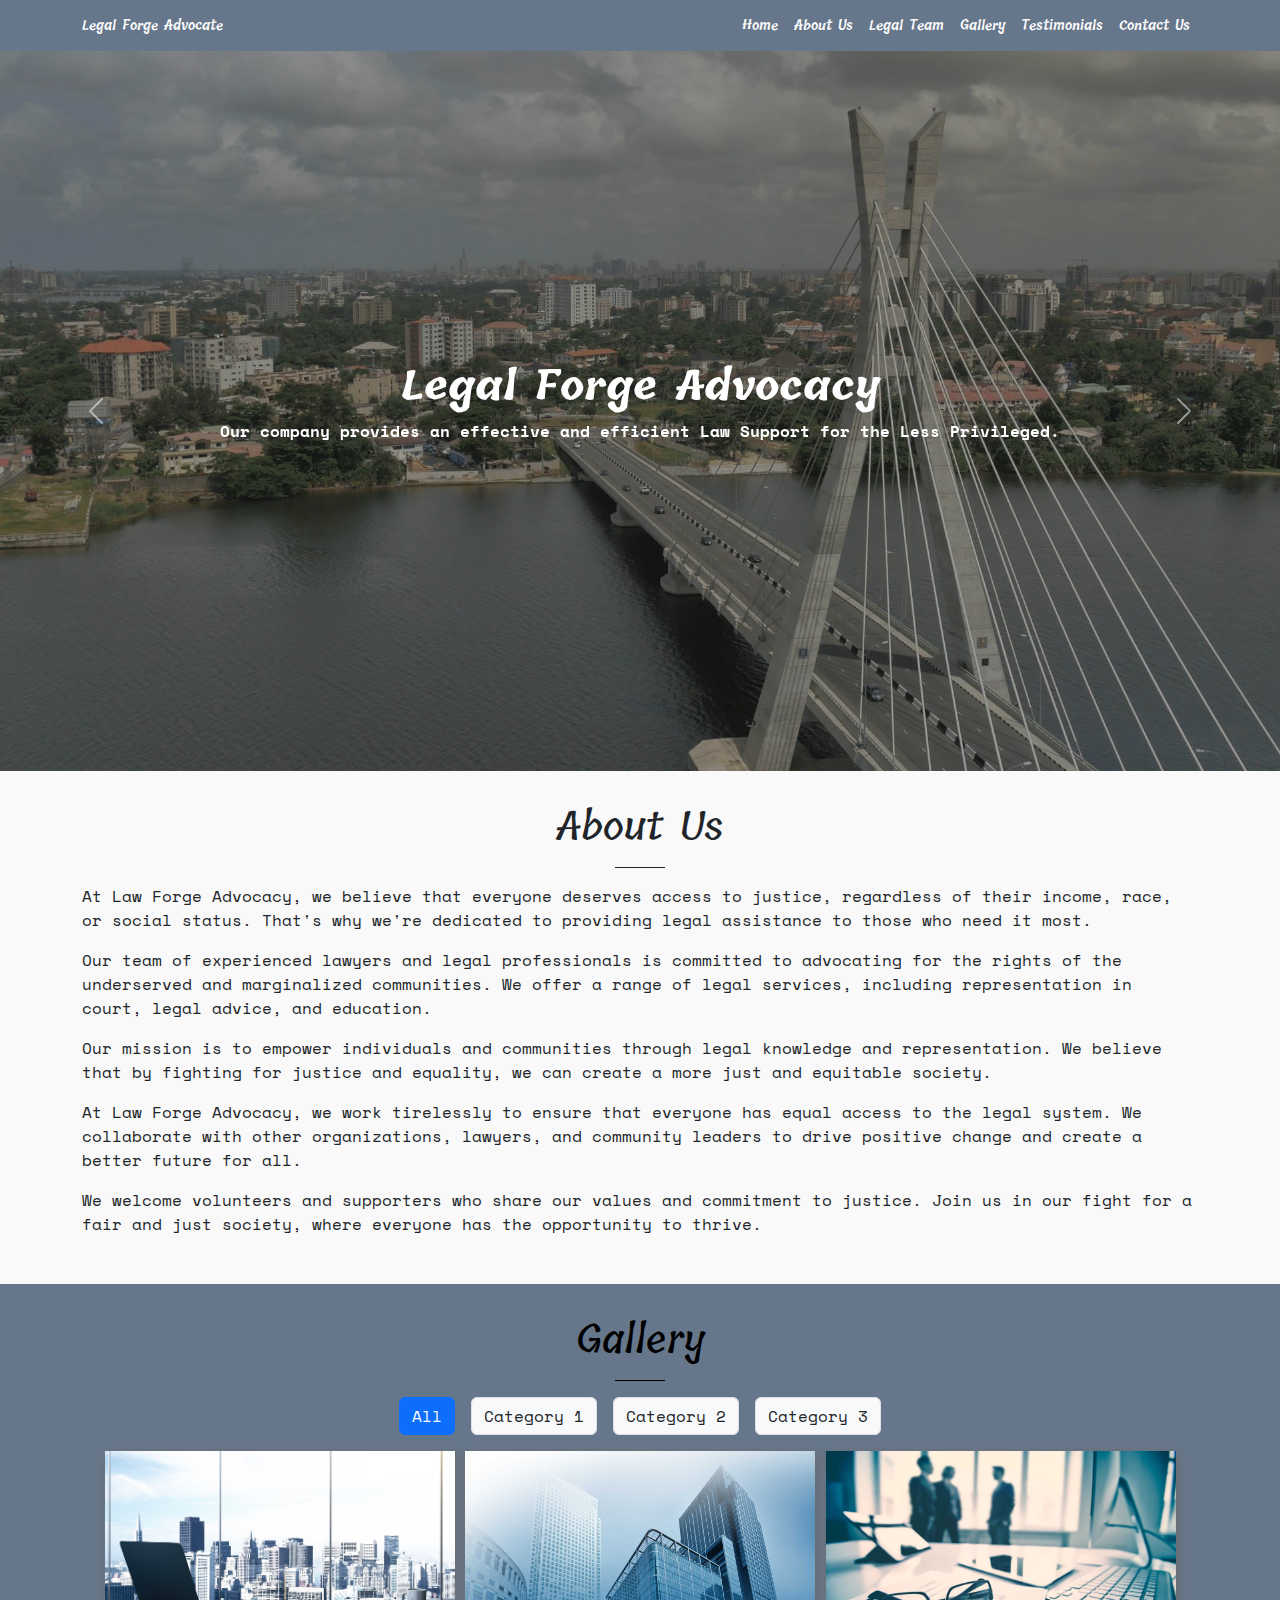
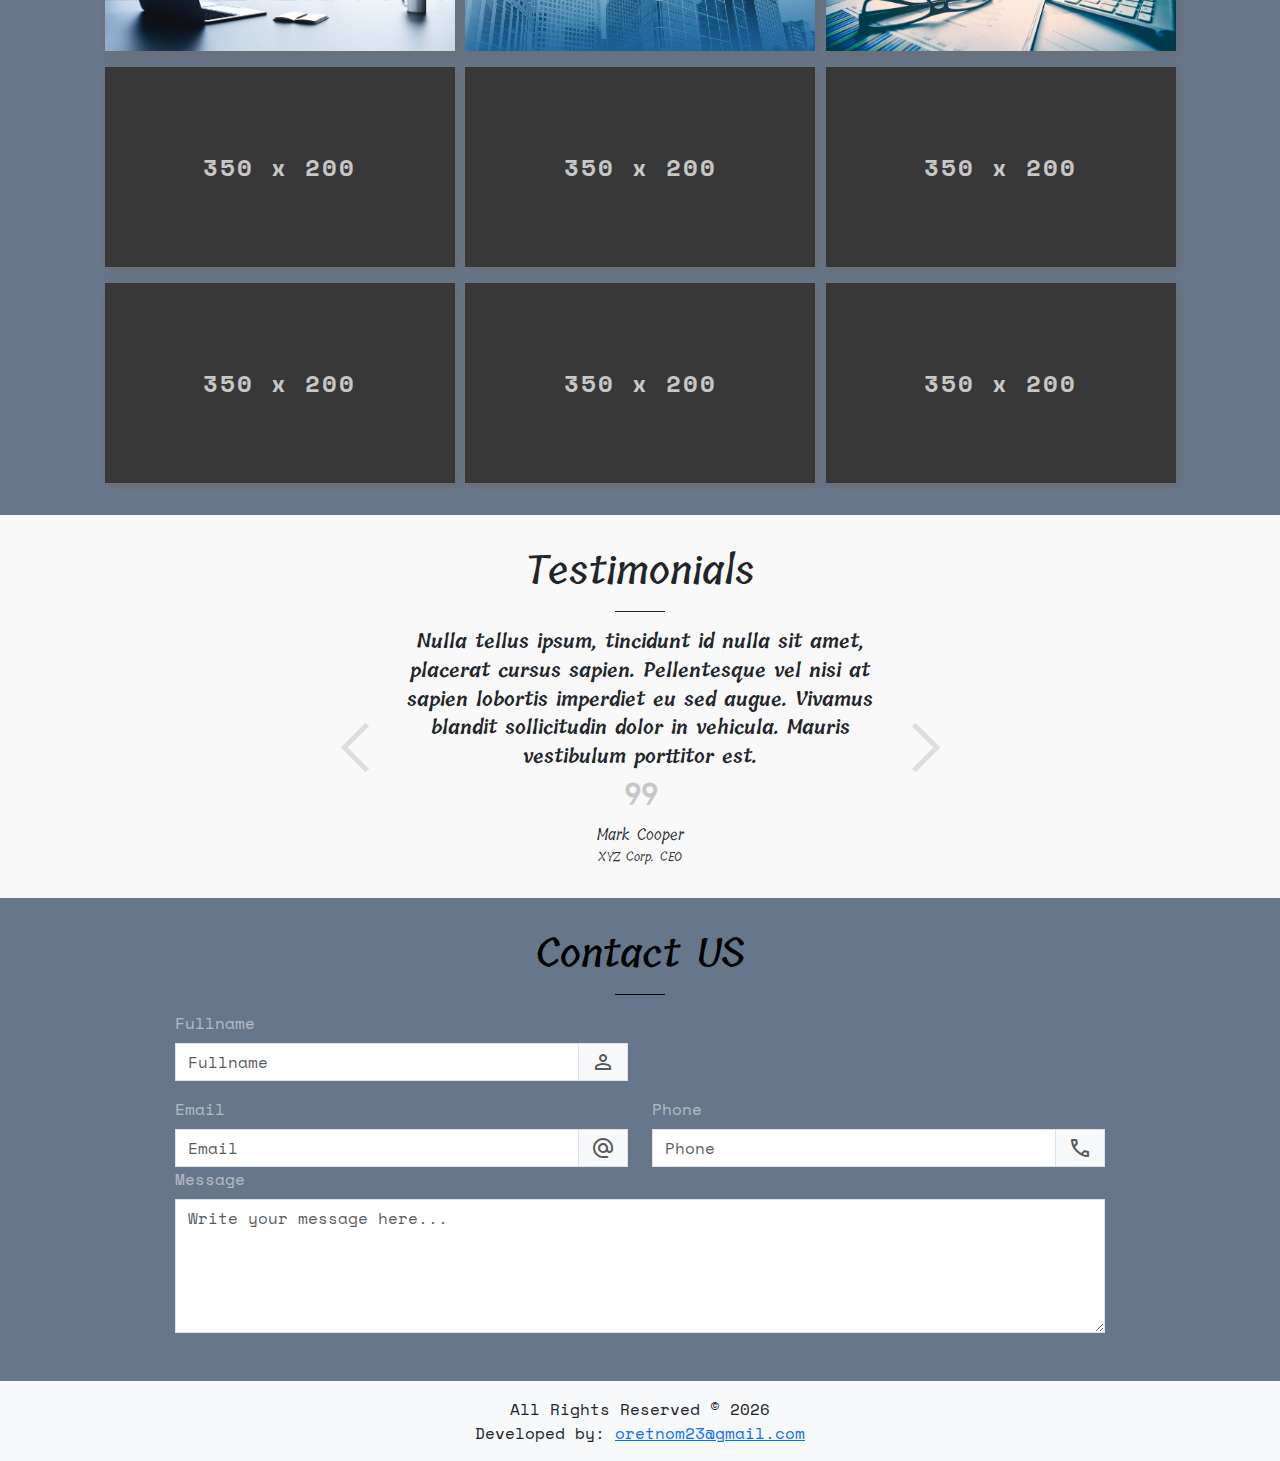
==== index.html @ e84c53b7 "Initial Commit" ====
<!DOCTYPE html>
<html lang="en">
<head>
    <meta charset="UTF-8">
    <meta http-equiv="X-UA-Compatible" content="IE=edge">
    <meta name="viewport" content="width=device-width, initial-scale=1.0">
    <title>Legal Forge Advocate</title>
    <link rel="preconnect" href="https://fonts.googleapis.com">
    <link rel="preconnect" href="https://fonts.gstatic.com" crossorigin>
    <link rel="stylesheet" href="https://fonts.googleapis.com/css2?family=Material+Symbols+Outlined:opsz,wght,FILL,GRAD@48,400,0,0" />
    <link rel="stylesheet" href="https://cdn.jsdelivr.net/npm/bootstrap@5.3.0-alpha1/dist/css/bootstrap.min.css">
    <link rel="stylesheet" href="./assets/css/style.css">
    <script src="https://cdnjs.cloudflare.com/ajax/libs/jquery/3.6.4/jquery.min.js" integrity="sha512-pumBsjNRGGqkPzKHndZMaAG+bir374sORyzM3uulLV14lN5LyykqNk8eEeUlUkB3U0M4FApyaHraT65ihJhDpQ==" crossorigin="anonymous" referrerpolicy="no-referrer"></script>
    <script src="https://cdn.jsdelivr.net/npm/bootstrap@5.3.0-alpha1/dist/js/bootstrap.bundle.min.js"></script>
</head>
<body>
    <!-- Top Navigation -->
    <div class="include-html" data-src="./topNav.html"></div>
    <!-- Top Navigation -->
    <div id="content-wrapper">
        <!-- Slider -->
        <div class="include-html" data-src="./sections/slider.html" data-type="section" data-id="home"></div>
        <!-- Slider -->
        <!-- ABout Us -->
        <div class="include-html" data-src="./sections/about_us.html" data-type="section" data-id="about_us"></div>
        <!-- ABout Us -->
        <!-- Gallery -->
        <div class="include-html" data-src="./sections/gallery.html" data-type="section" data-id="gallery"></div>
        <!-- Gallery -->
        
        <!-- testimonials -->
        <div class="include-html" data-src="./sections/testimonials.html" data-type="section" data-id="testimonials"></div>
        <!-- testimonials -->
        
        <!-- Contact Us -->
        <div class="include-html" data-src="./sections/contact_us.html" data-type="section" data-id="contact_us"></div>
        <!-- Contact Us -->
    </div>
    <footer class="footer bg-light py-3">
        <div class="container-md">
            <div class="text-center">All Rights Reserved &copy; <span id="copyright-year"></span></div>
            <div class="text-center">Developed by: <a href="mailto:oretnom23@gmail.com" target="_blank">oretnom23@gmail.com</a></div>
        </div>
    </footer>

    <!-- Scripts -->
    <script src="assets/js/include-htmls.js"></script>
    <script src="assets/js/script.js"></script>
    <!-- Scripts -->
</body>
</html>
---- assets/css/style.css ----
@import url('https://fonts.googleapis.com/css2?family=IBM+Plex+Mono:wght@200&family=Space+Mono&display=swap" rel="stylesheet');
@import url('https://fonts.googleapis.com/css2?family=Tillana:wght@400;600&display=swap');
:root{
    --space-mono-font: 'Space Mono', monospace;
    --border-dark-subtle: #373838; 
    --font-tillana:'Tillana', cursive;
}
*{
    box-sizing: border-box;
}
body *{
    font-family: var(--space-mono-font);
}
.font-tillana{
    font-family: var(--font-tillana);
}
/**
Page Design
*/
body,
html{
    height: 100%;
    width: 100%;
    margin: 0;
    padding: 0;
}
body{
    background-color: #F9F9F9;
}

#content-wrapper>section:not(:nth-child(1)){
padding-top: 2em;
padding-bottom: 2em;
}
#content-wrapper>section:nth-child(odd){
    background-color: #67778b;
}
#content-wrapper>section:nth-child(odd) *{
    color: #000;
}

/* Top Navigation Custom Design */
#topNavigation{
    background-color: #67778b;
    z-index: 1023;
}
#topNavigation *{
    color:#fff;
    font-family: var(--font-tillana);
    font-weight: 600;
    font-size: .8rem;
}

/* Slider Section */
#carouselExample {
    position: relative;
    height: 80vh;
}
#carouselExample>.carousel-inner,
#carouselExample>.carousel-inner>.carousel-item{
    height: 100%;
}

#carouselExample>.carousel-inner>.carousel-item img{
    height: 100%;
    width: 100%;
    object-fit: cover;
    object-position: center center;
    filter: brightness(0.7);
}
#carouselExample>.carousel-inner>.carousel-item .carousel-caption{
    bottom: unset;
    top: 0;
    height: calc(100%);
    display: flex !important;
    flex-direction: column;
    justify-content: center;
    align-items: center;
}
#carouselExample>.carousel-inner>.carousel-item .carousel-caption *{
    /* text-shadow: 0px 0px 3px #373838; */
    /* text-shadow: 0px 0px 3px #fff; */
    color: #fff;
    font-weight: 900;
}

#gallery-categories{
    width: 100%;
    display: flex;
    flex-wrap: wrap;
    justify-content: center;
}
#gallery-categories > .btn{
    margin:auto .5em;
}
#gallery-categories .btn.active{
    background-color: var(--bs-primary);
    border-color: var(--bs-primary) !important;
    color: var(--bs-light) !important;
}
#gallery-container{
    width: 100%;
    display: flex;
    flex-wrap: wrap;
    justify-content: space-evenly;
}
#gallery-container .gallery-item{
    width: 350px;
    height: 200px;
    background-color: #383838;
    box-shadow: 2px 2px 10px #6c6c6c;
    margin-top:1em;
    transition: all .3s ease-in-out;
    overflow: hidden;
    animation:showGalleryItem .3s ease-in-out forwards;
}
#gallery-container .gallery-item img{
    width: 100%;
    height: 100%;
    object-fit: cover;
    object-position: center center;
}
#gallery-container .gallery-item.hide{
    animation:hideGalleryItem .3s ease-in-out forwards;
}
#gallery-container .gallery-item.hide *{
    scale: 0;
}
@keyframes hideGalleryItem {
    0%{
        width: 350px;
        height: 200px;
    }
    50%,100%{
        width: 0px;
        height: 0px;
    }
}
@keyframes showGalleryItem {
    0%{
        width: 0px;
        height: 0px;
    }
    50%,100%{
        width: 350px;
        height: 200px;
    }
}
#gallery-container .gallery-item:empty{
    position: relative;
}
#gallery-container .gallery-item:empty::before{
    content:"350 x 200";
    position: absolute;
    width: 100%;
    height: 100%;
    top:0;
    left:0;
    display: flex;
    align-items: center;
    justify-content: center;
    color: #c7c7c7;
    font-size: 1.5rem;
    font-weight: bolder;
    letter-spacing: 2px;
}

/* Testimonies */
div#testimonies {
    position: relative;
    width: 500px;
    margin: auto;
}
div#testimonies .testimonies-inner{
    position: relative;
    width: 100%;
    overflow: hidden;
    display: flex;
}
div#testimonies .testimonies-inner .testimony-item{
    position: absolute;
    width: 100%;
    top: 0;
    left: 0;
    display: none;
}
div#testimonies .testimonies-inner .testimony-item.active{
    display: block;
}

#testimonies .testimony-msg{
    font-family: var(--font-tillana);
    font-weight: 600;
    font-size: 1.2rem;
    text-align: center;
}
#testimonies .testimony-quote,
#testimonies .testimony-assignatory,
#testimonies .testimony-assignatory-sub{
    text-align: center;
    font-weight: 400;
    font-family: var(--font-tillana);
}
#testimonies .testimony-assignatory-sub{
    font-size: .8rem;
}
#testimonies .testimony-quote .material-symbols-outlined{
    font-size: 2.8rem;
    color: #c7c7c7;
}
#testimonies .testimony-item-prev,
#testimonies .testimony-item-next{
    position: absolute;
    top: 0;
    height: calc(100%);
    width: 50px;
    z-index: 2;
    display: flex;
    align-items: center;
    justify-content: center;
}
#testimonies .testimony-item-prev{
    left: -50px;
}
#testimonies .testimony-item-next{
    right: -50px;
}
#testimonies .testimony-item-prev .testimony-item-prev-btn,
#testimonies .testimony-item-next .testimony-item-next-btn{
    width: 35px;
    height: 35px;
    padding: unset;
    border: 5px solid #36363624;
    border-right: unset;
    border-bottom: unset;
    background-color: transparent;
}
#testimonies .testimony-item-prev .testimony-item-prev-btn{
    rotate: -45deg;
}
#testimonies .testimony-item-next .testimony-item-next-btn{
    rotate: 135deg;
}
div#testimonies .testimonies-inner .testimony-item.slide-start.slide-next{
    display: block;
    animation:slideToLeft .3s ease-in-out forwards;
}
@keyframes slideToLeft {
    0%{
        transform: translateX(0%)
    }
    50%, 100%{
        transform: translateX(-100%)
    }
    
}
div#testimonies .testimonies-inner .testimony-item.slide-end.slide-next{
    display: block;
    animation:slideFromRight .3s ease-in-out forwards;
}
@keyframes slideFromRight {
    0%{
        transform: translateX(100%)
    }
    50%, 100%{
        transform: translateX(0%)
    }
}
div#testimonies .testimonies-inner .testimony-item.slide-start.slide-prev{
    display: block;
    animation:slideToRight .3s ease-in-out forwards;
}
@keyframes slideToRight {
    0%{
        transform: translateX(0%)
    }
    50%, 100%{
        transform: translateX(100%)
    }
    
}
div#testimonies .testimonies-inner .testimony-item.slide-end.slide-prev{
    display: block;
    animation:slideFromLeft .3s ease-in-out forwards;
}
@keyframes slideFromLeft {
    0%{
        transform: translateX(-100%)
    }
    50%, 100%{
        transform: translateX(0%)
    }
}
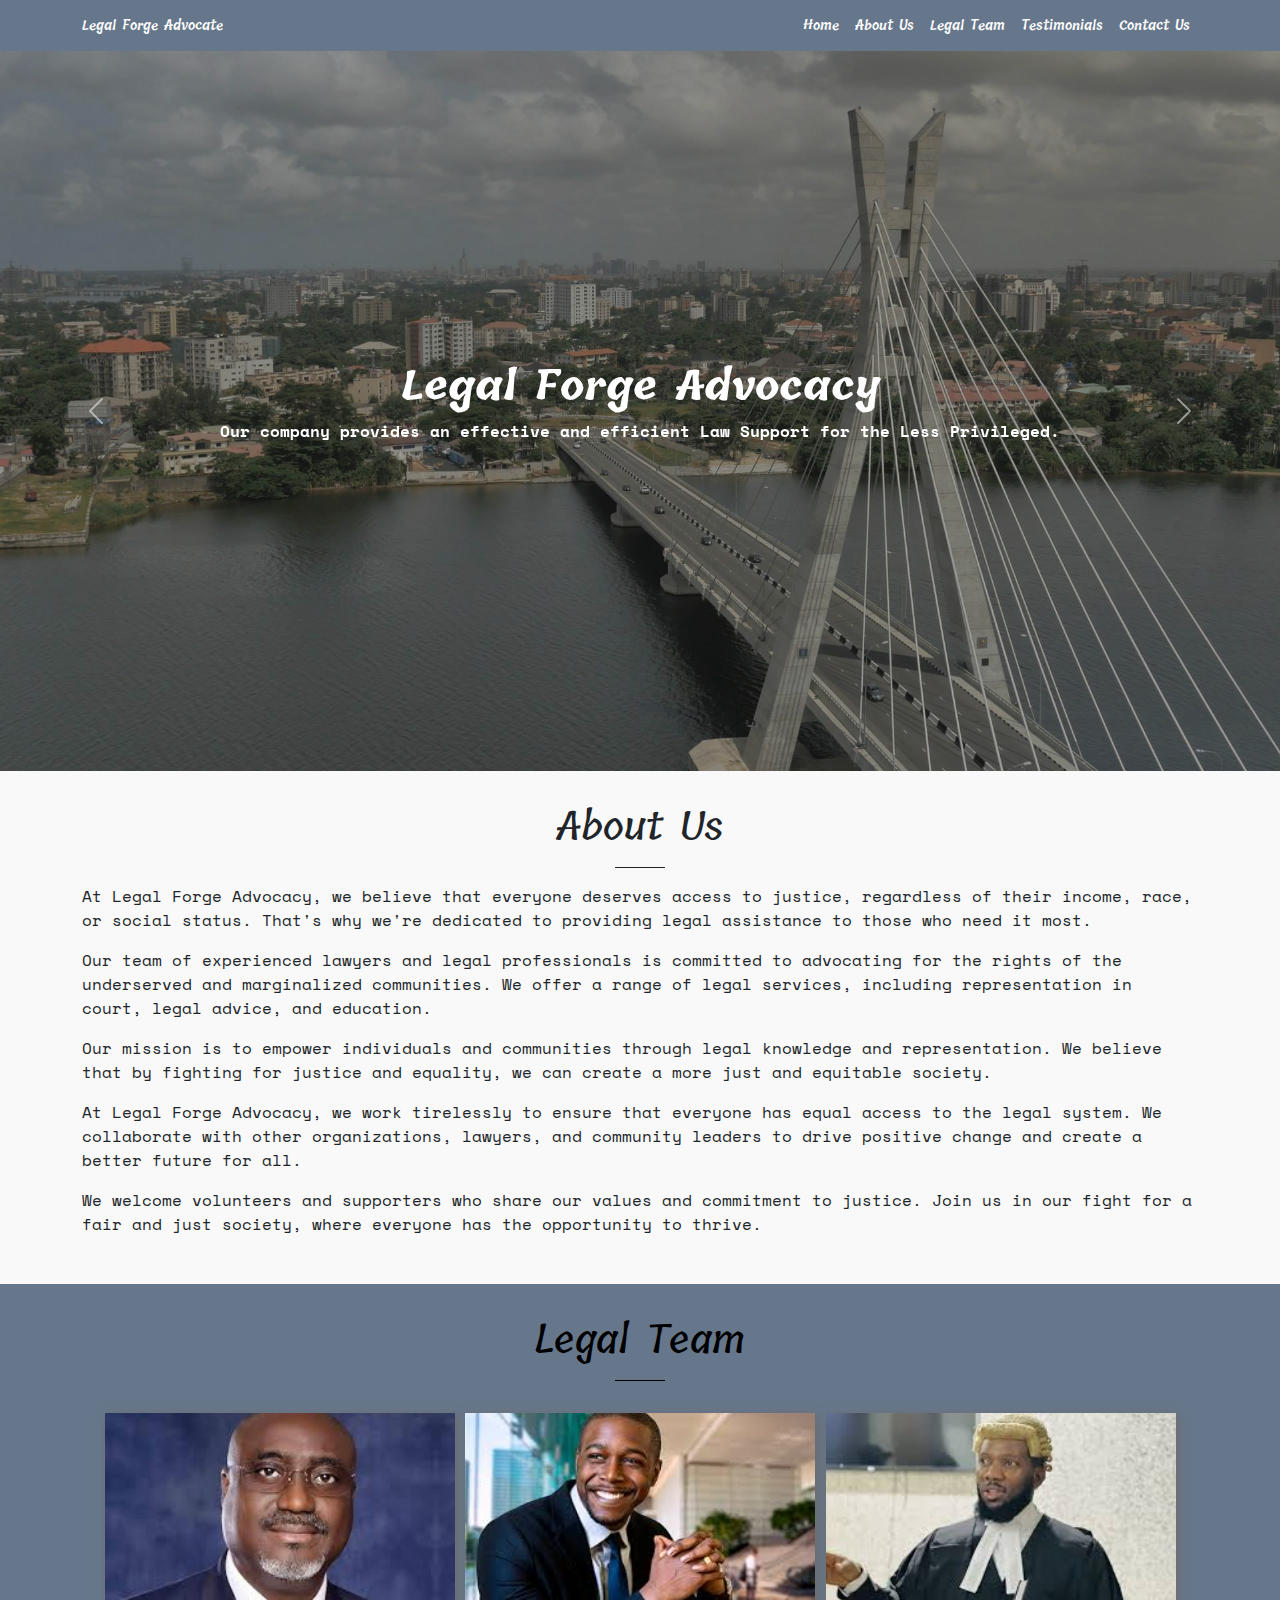
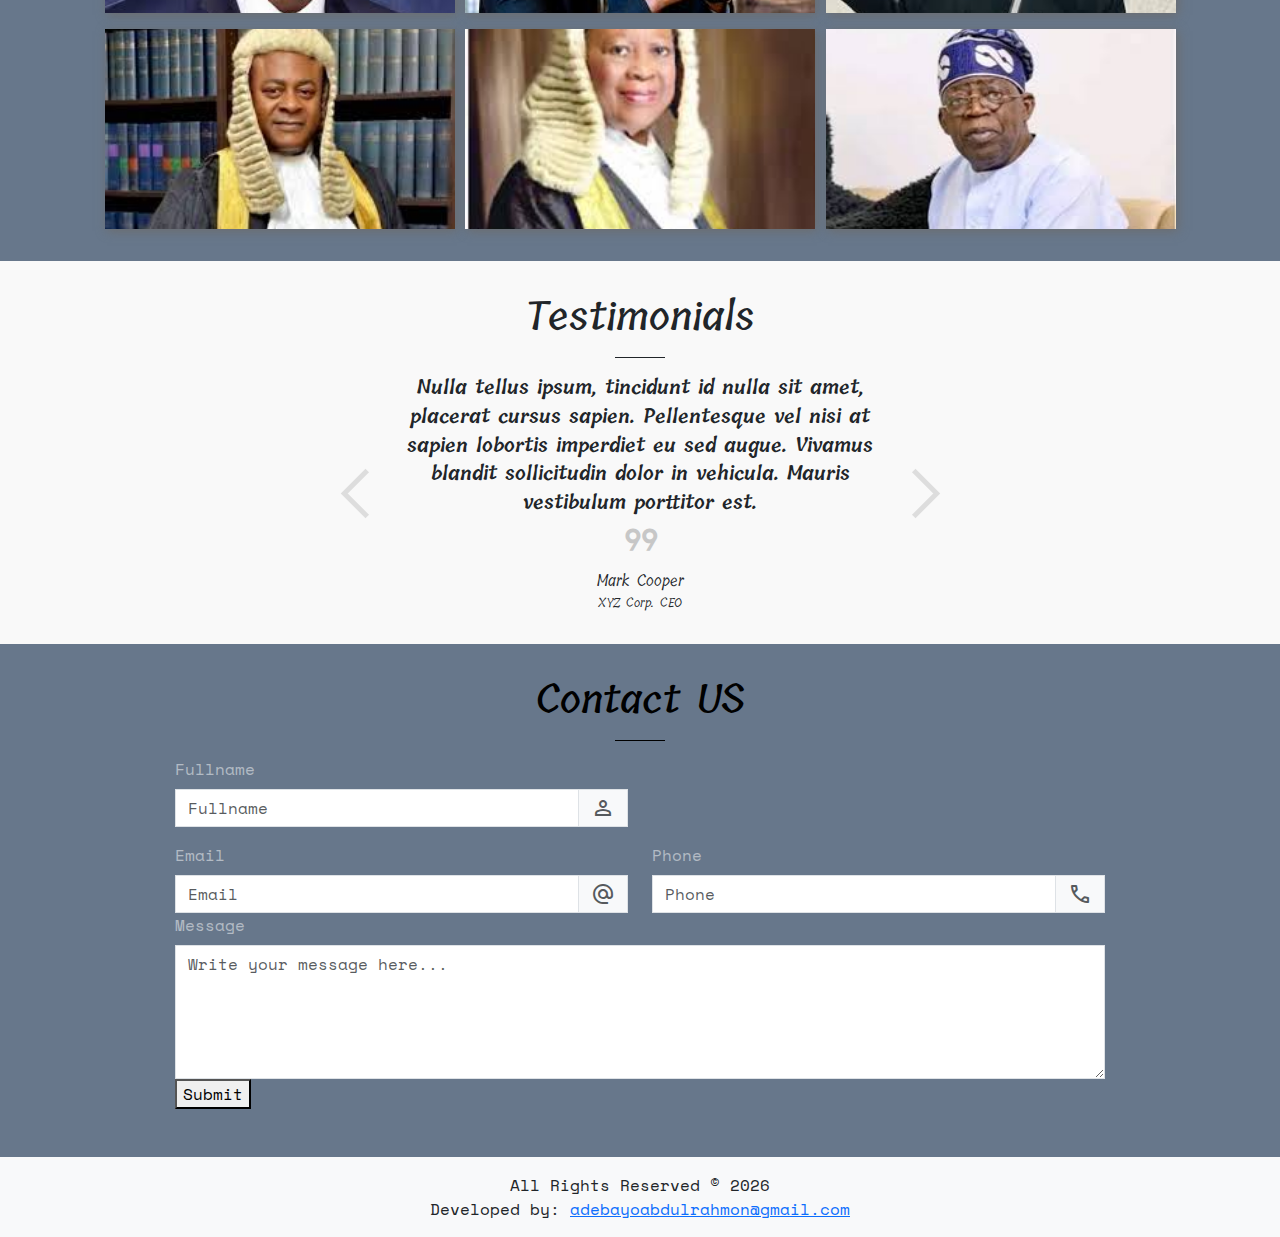
==== commit 19a1cd0c: "Addedlegal team section and button to contact form" ====
--- a/index.html
+++ b/index.html
@@ -38,8 +38,8 @@
     </div>
     <footer class="footer bg-light py-3">
         <div class="container-md">
-            <div class="text-center">All Rights Reserved &copy; <span id="copyright-year"></span></div>
-            <div class="text-center">Developed by: <a href="mailto:oretnom23@gmail.com" target="_blank">oretnom23@gmail.com</a></div>
+            <div class="text-center">All Rights Reserved &copy; <span id="copyright-year">2023</span></div>
+            <div class="text-center">Developed by: <a href="mailto:adebayoabdulrahmon@gmail.com" target="_blank">adebayoabdulrahmon@gmail.com</a></div>
         </div>
     </footer>
 
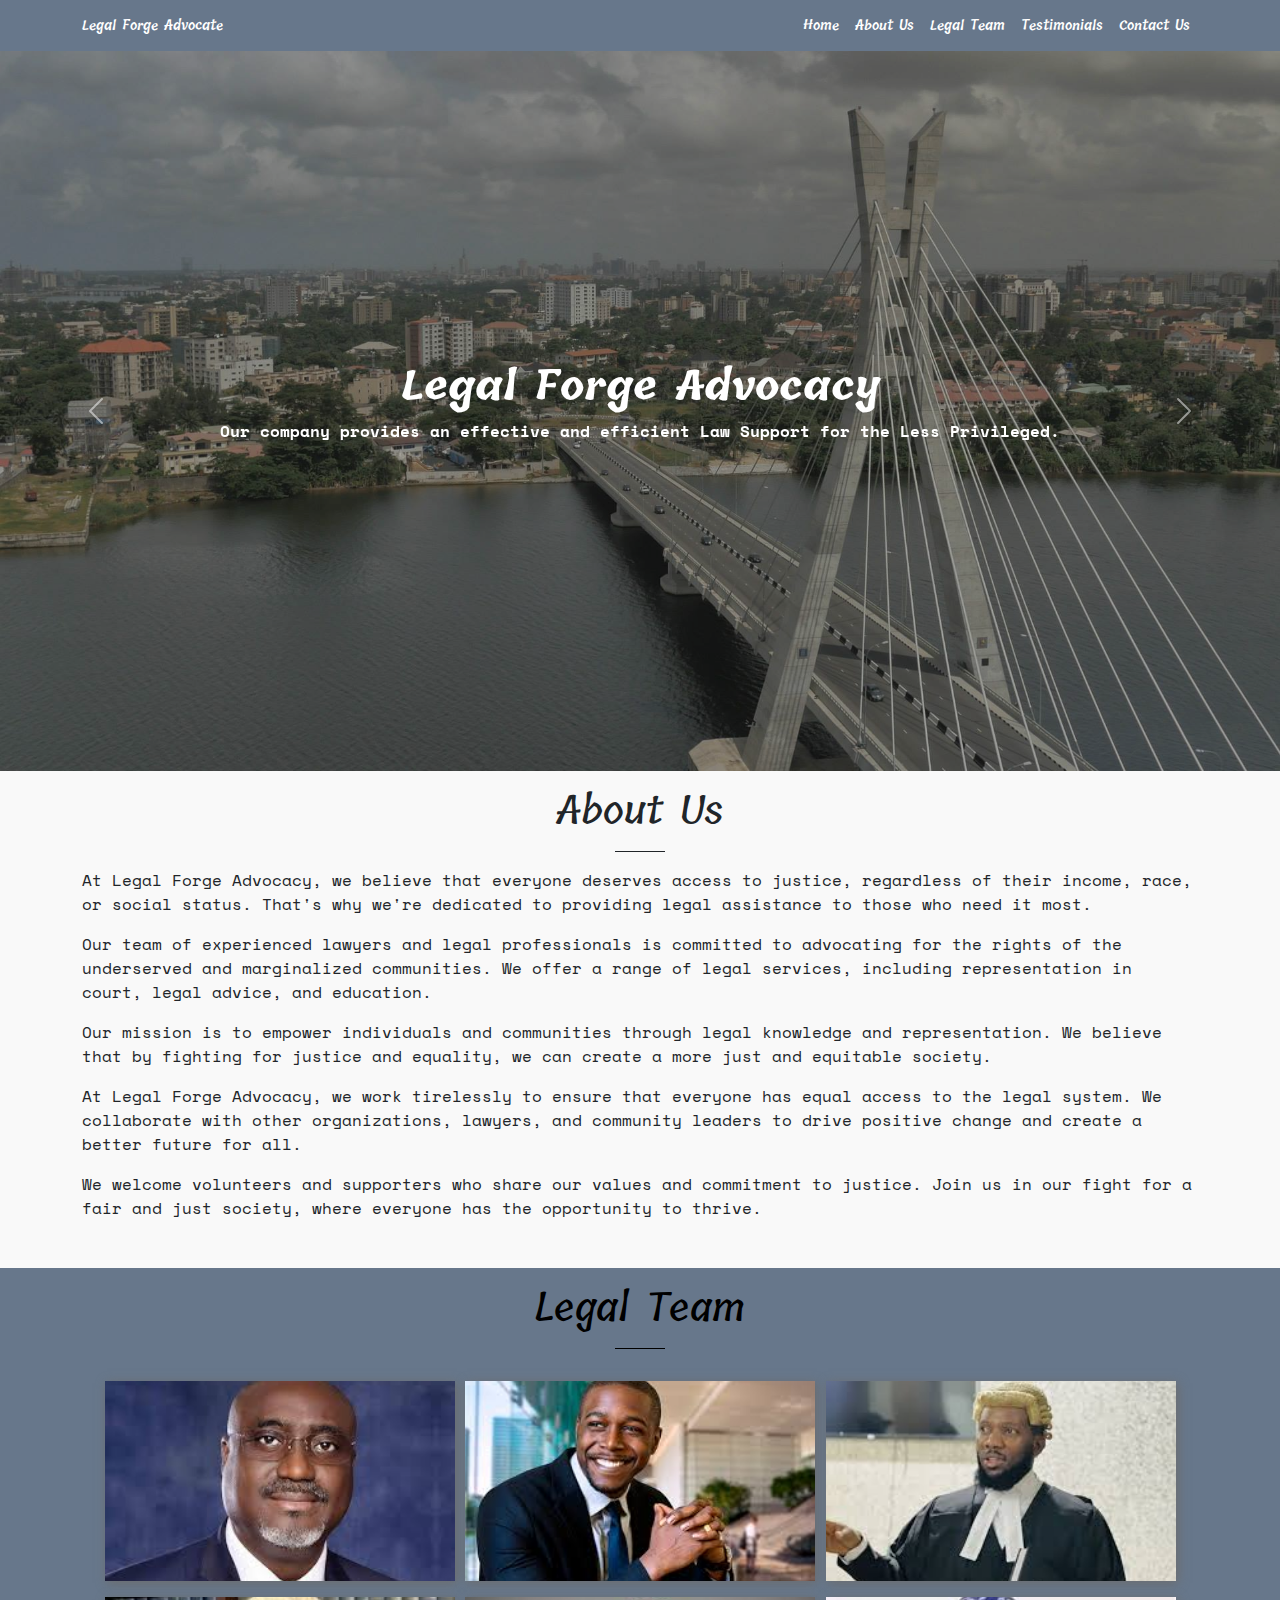
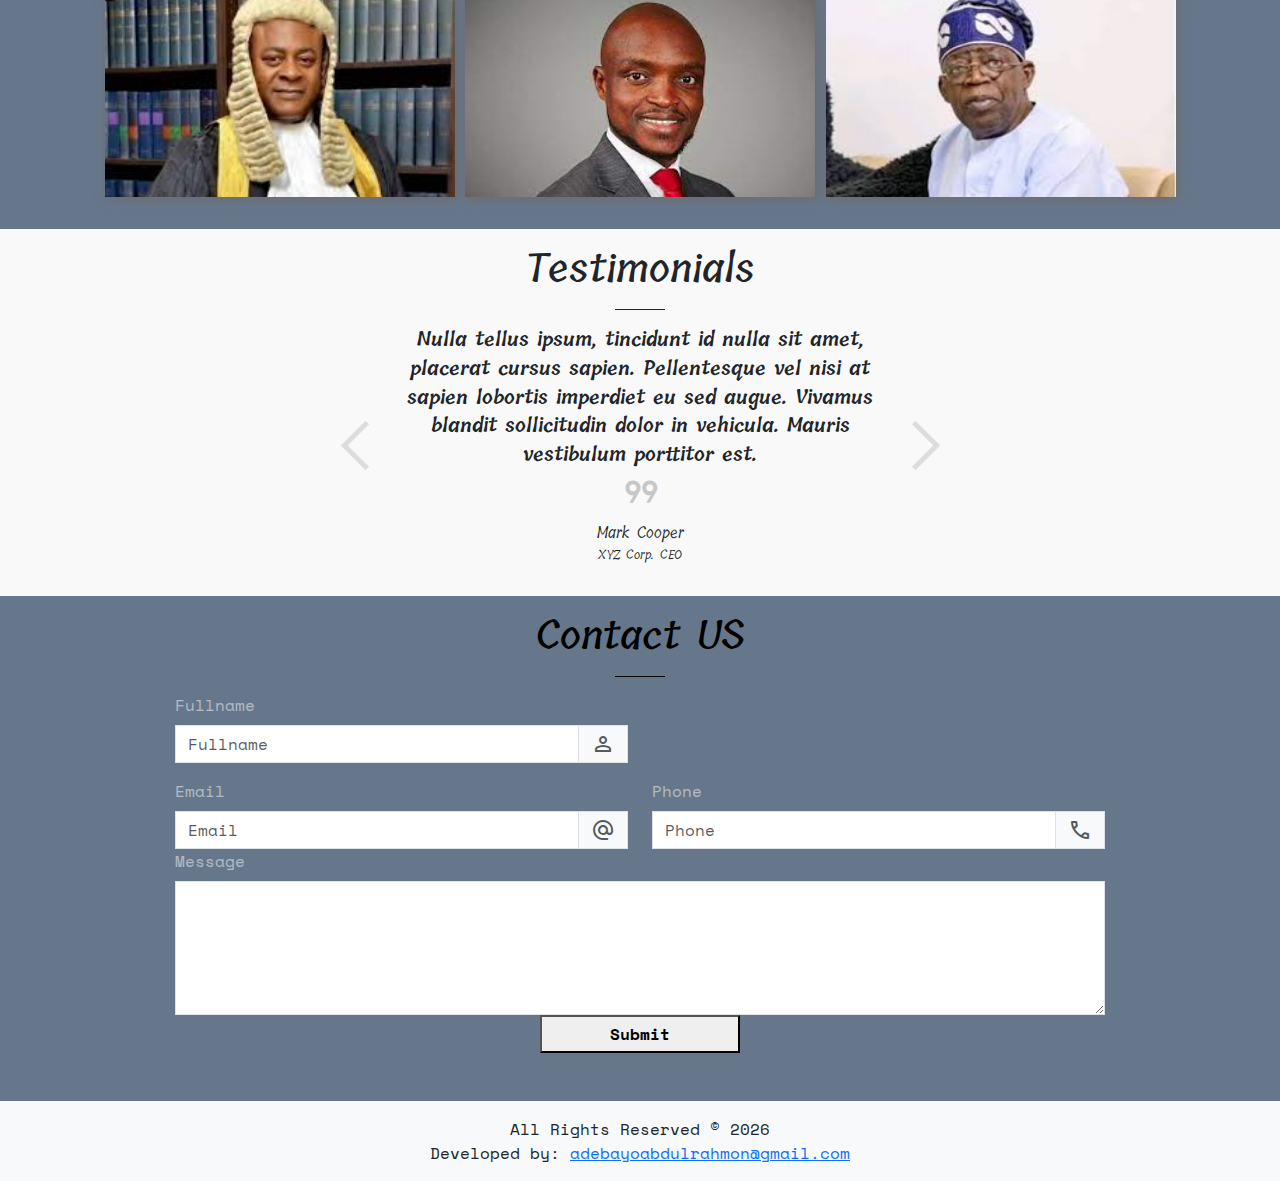
==== commit e85026d5: "Made some modifications to contact us section" ====
--- a/index.html
+++ b/index.html
@@ -46,6 +46,7 @@
     <!-- Scripts -->
     <script src="assets/js/include-htmls.js"></script>
     <script src="assets/js/script.js"></script>
+    
     <!-- Scripts -->
 </body>
 </html>--- a/assets/css/style.css
+++ b/assets/css/style.css
@@ -29,7 +29,7 @@
 }
 
 #content-wrapper>section:not(:nth-child(1)){
-padding-top: 2em;
+padding-top: 1em;
 padding-bottom: 2em;
 }
 #content-wrapper>section:nth-child(odd){
@@ -292,4 +292,17 @@
     }
 }
 
-
+/* Contact Form */
+.btn-contact{
+    padding: 5px;
+    font-weight: 900;
+    text-align: center;
+    display: flex;
+    justify-content: center;
+    align-content: center;
+    width: 200px;
+    margin: auto;
+    
+}
+
+
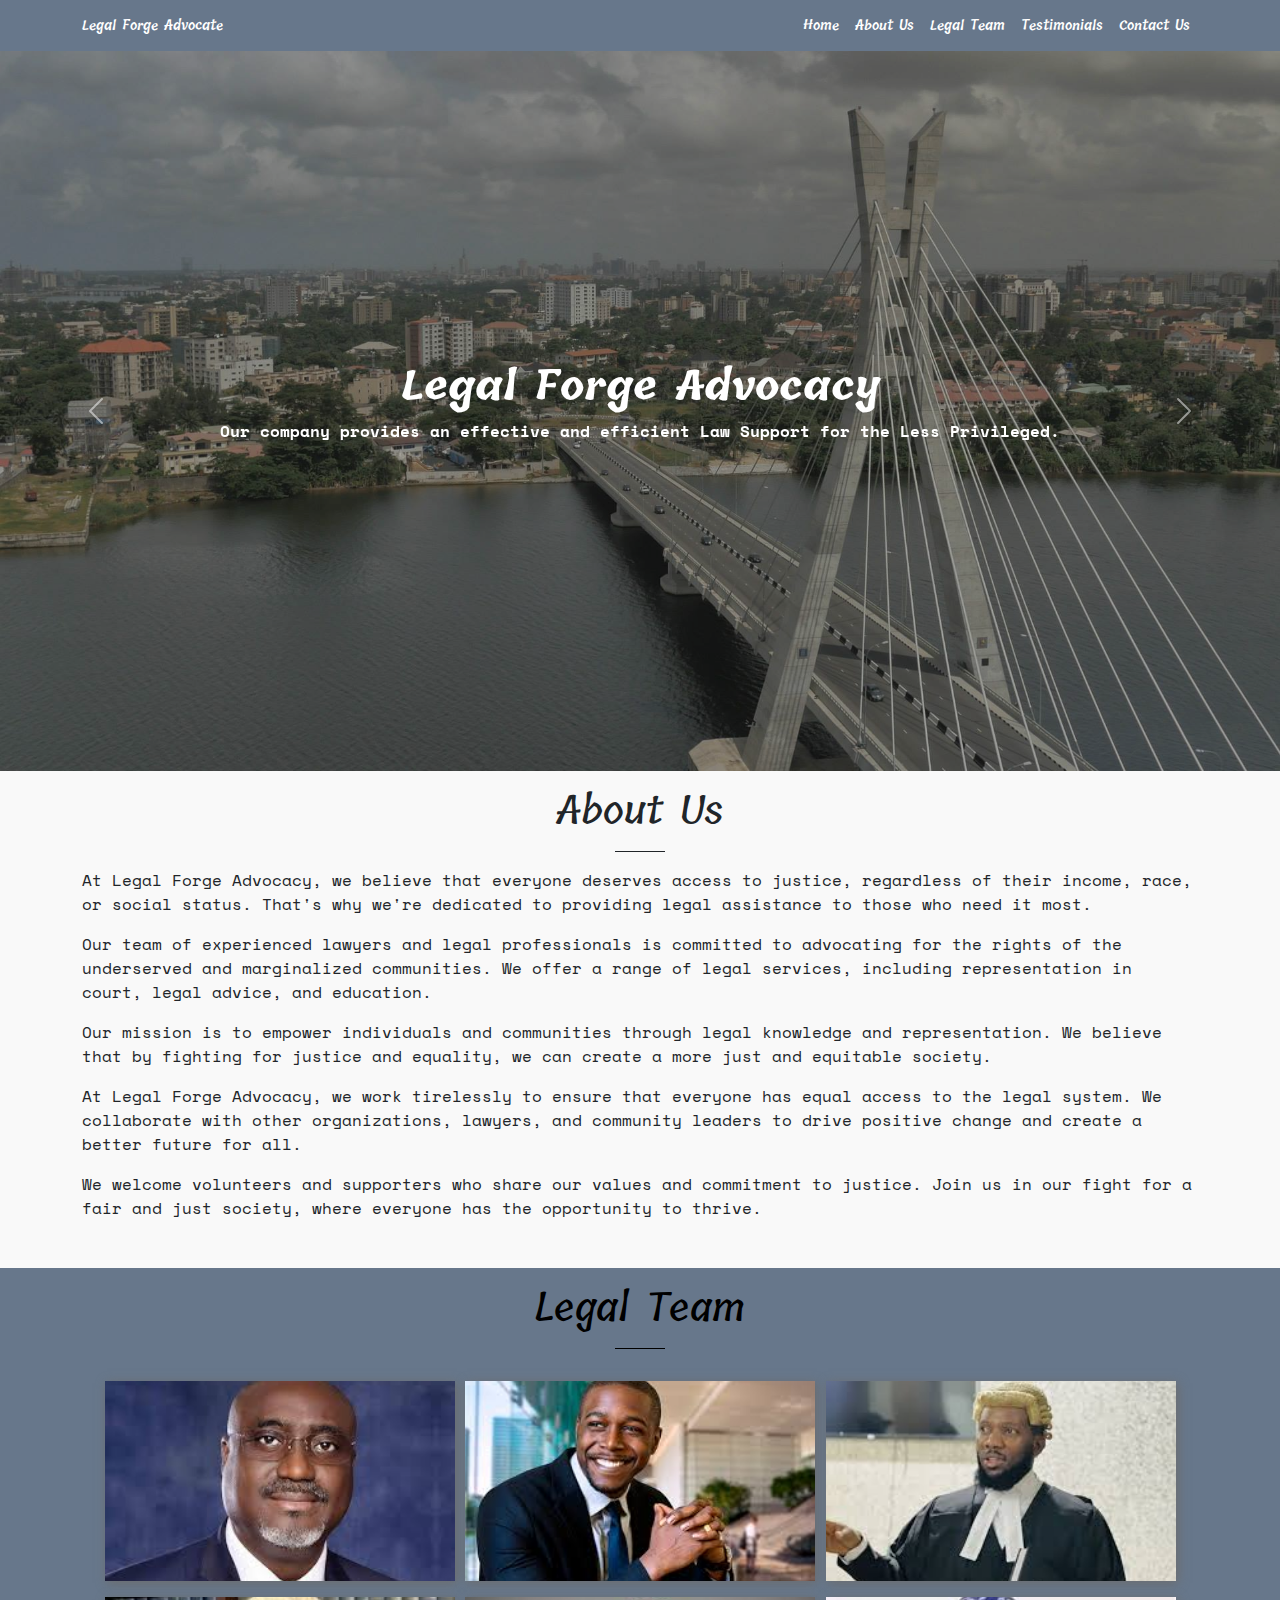
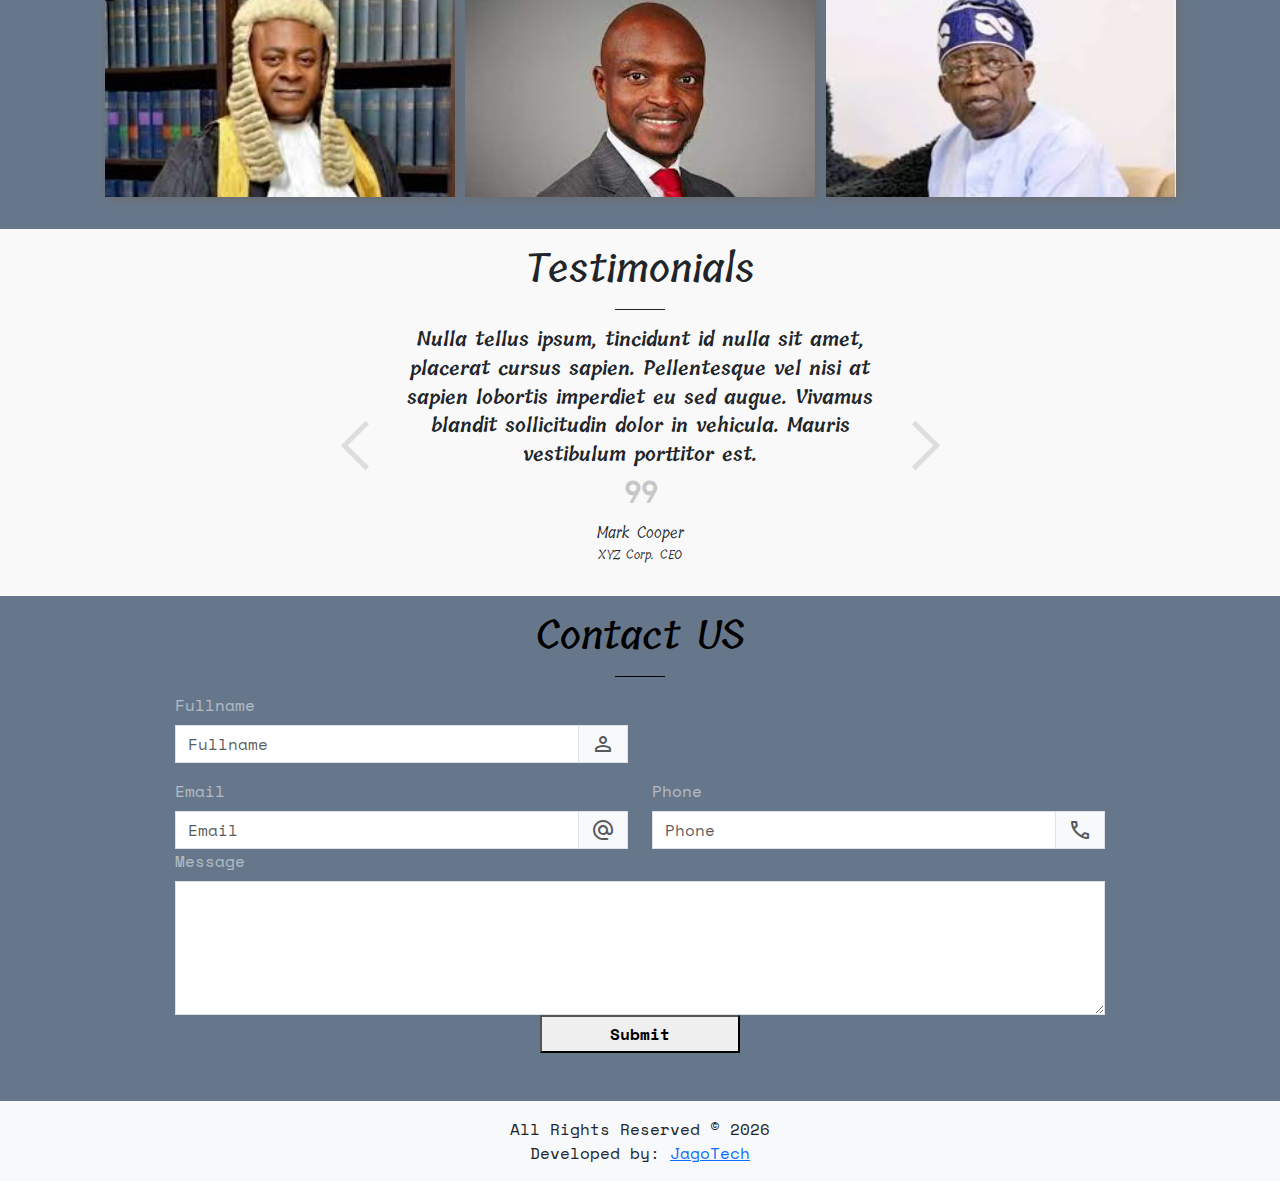
==== commit 56a5f12f: "Modify footer text" ====
--- a/index.html
+++ b/index.html
@@ -39,7 +39,7 @@
     <footer class="footer bg-light py-3">
         <div class="container-md">
             <div class="text-center">All Rights Reserved &copy; <span id="copyright-year">2023</span></div>
-            <div class="text-center">Developed by: <a href="mailto:adebayoabdulrahmon@gmail.com" target="_blank">adebayoabdulrahmon@gmail.com</a></div>
+            <div class="text-center">Developed by: <a href="mailto:adebayoabdulrahmon@gmail.com" target="_blank">JagoTech</a></div>
         </div>
     </footer>
 
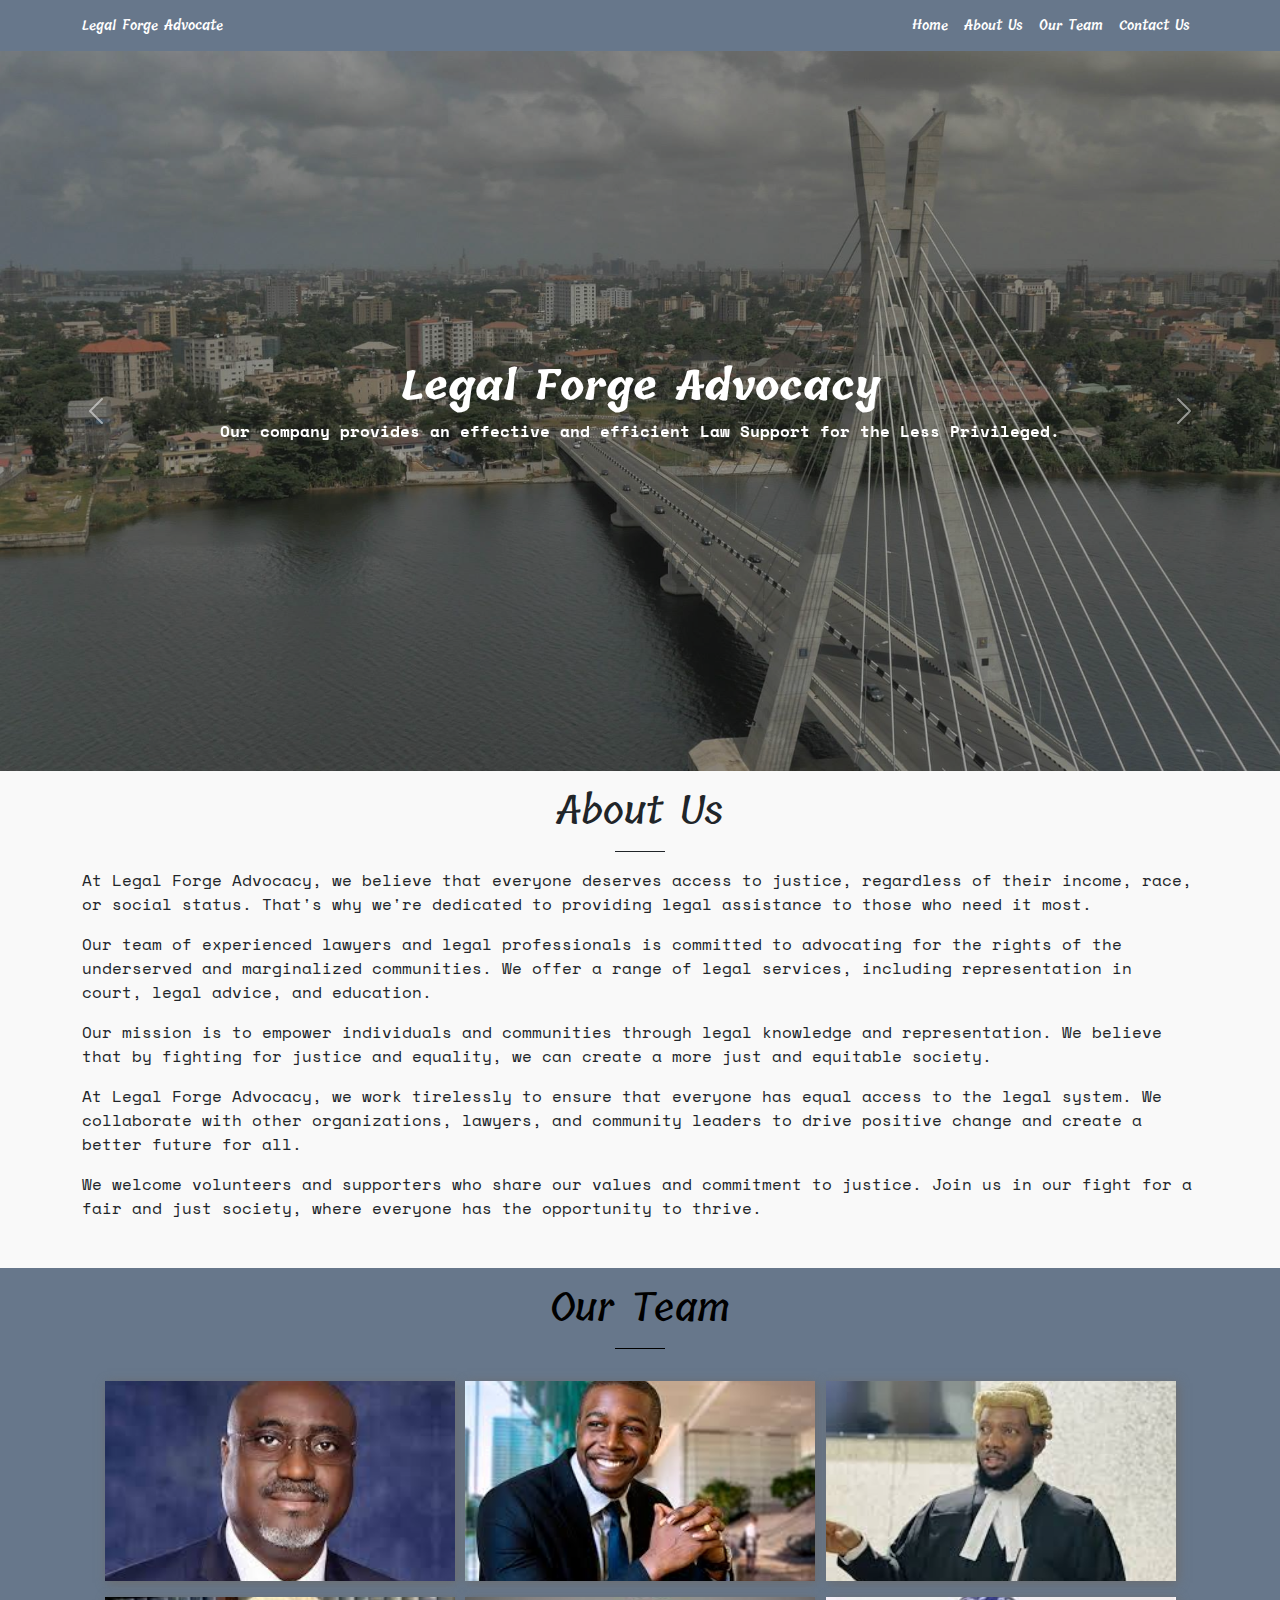
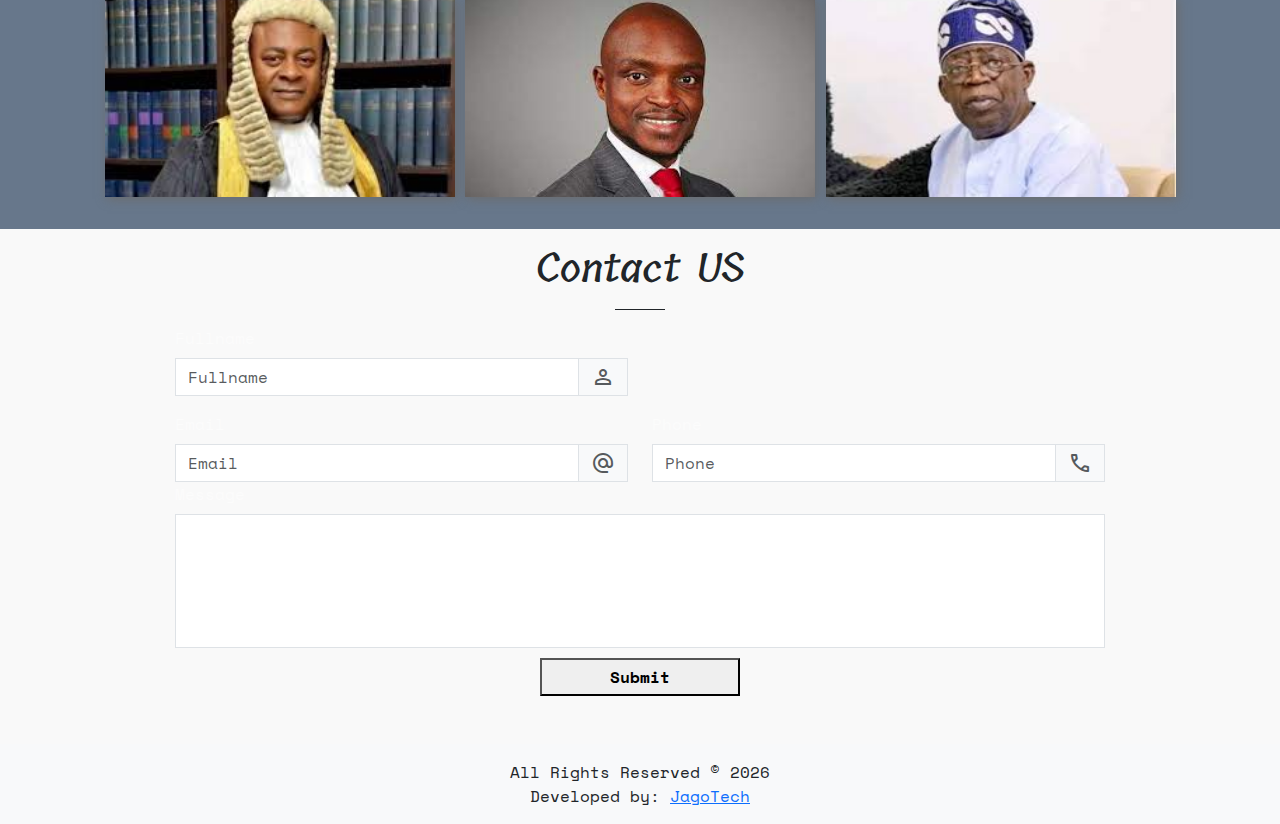
==== commit 3790f600: "Remove testimonial section and adjustment was made on top nav bar" ====
--- a/index.html
+++ b/index.html
@@ -29,7 +29,7 @@
         <!-- Gallery -->
         
         <!-- testimonials -->
-        <div class="include-html" data-src="./sections/testimonials.html" data-type="section" data-id="testimonials"></div>
+        <!-- <div class="include-html" data-src="./sections/testimonials.html" data-type="section" data-id="testimonials"></div> -->
         <!-- testimonials -->
         
         <!-- Contact Us -->
--- a/assets/css/style.css
+++ b/assets/css/style.css
@@ -168,8 +168,9 @@
 /* Testimonies */
 div#testimonies {
     position: relative;
-    width: 500px;
+    max-width: 400px;
     margin: auto;
+    border: 2px solid red;
 }
 div#testimonies .testimonies-inner{
     position: relative;
@@ -302,7 +303,15 @@
     align-content: center;
     width: 200px;
     margin: auto;
+    margin-top: 10px;
     
 }
-
-
+textarea{
+    resize: none;
+    text-align: left;
+}
+.form-label{
+    color: #000;
+}
+
+
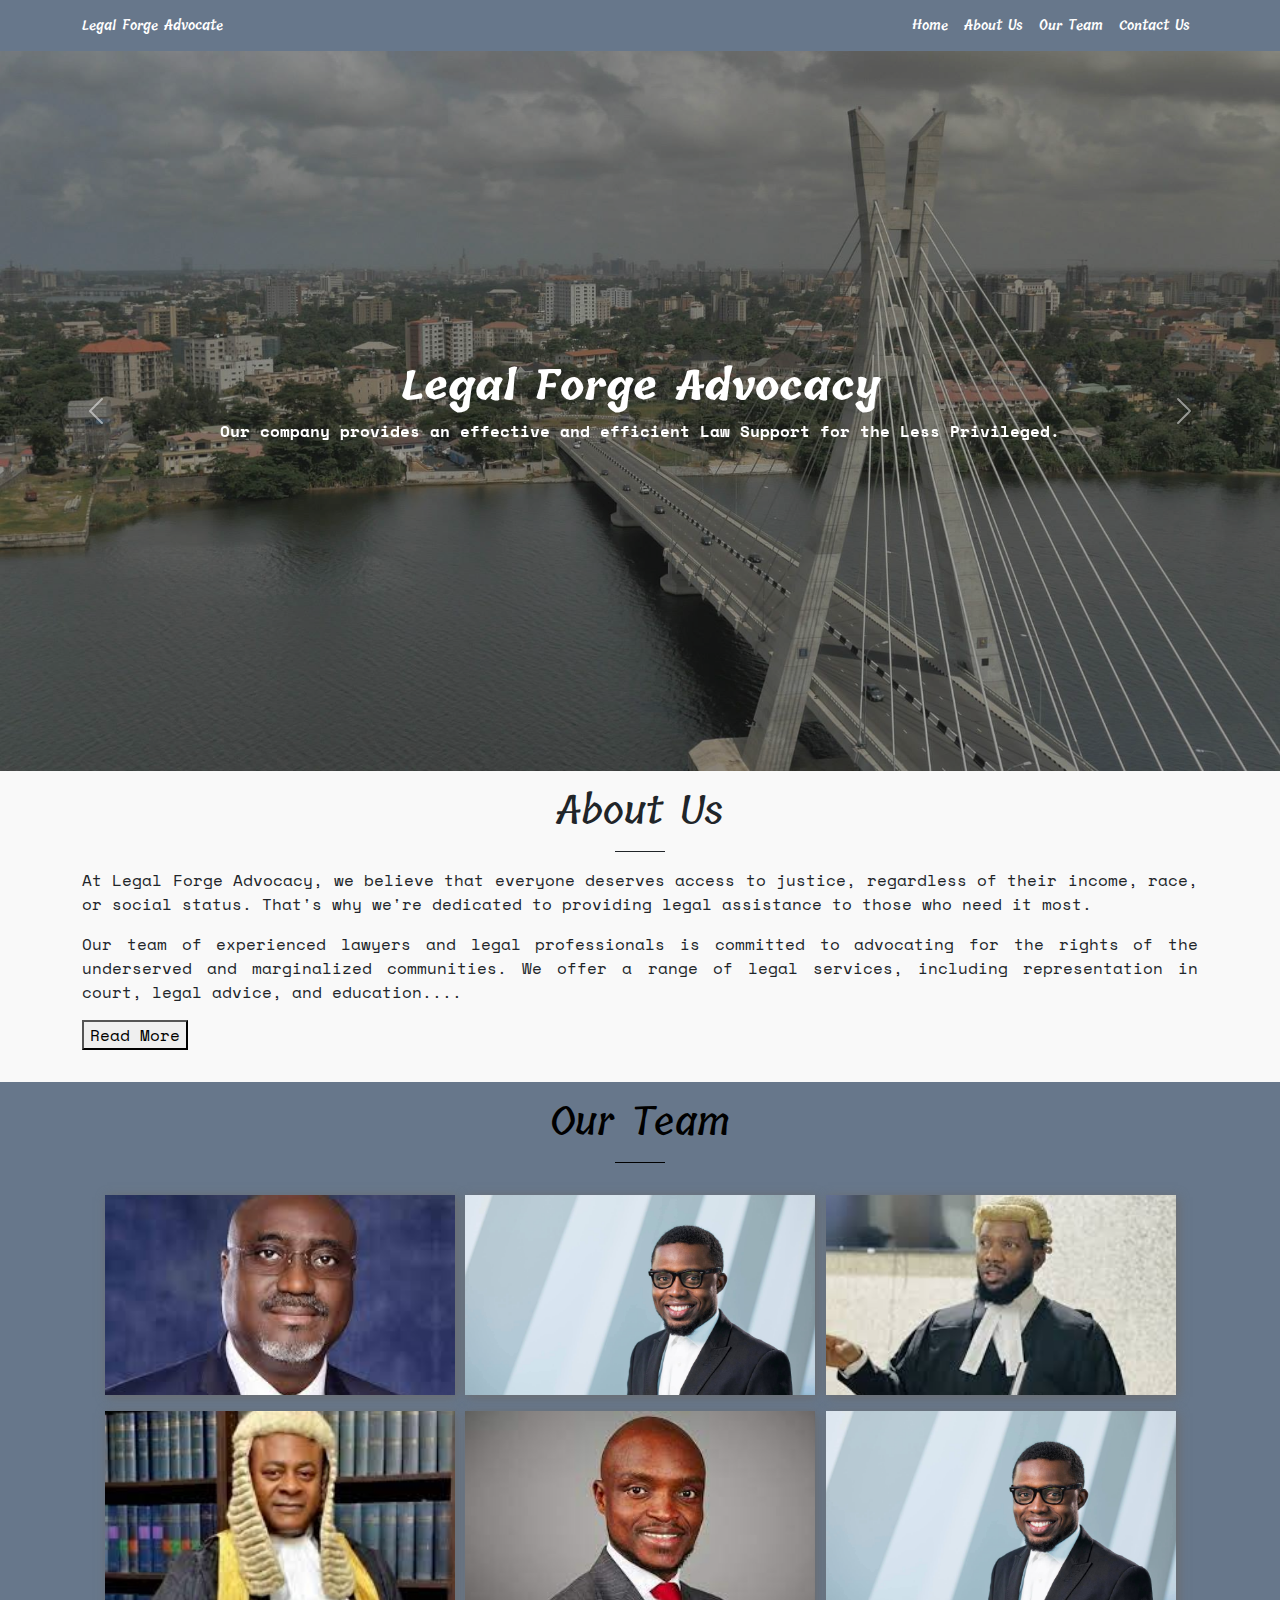
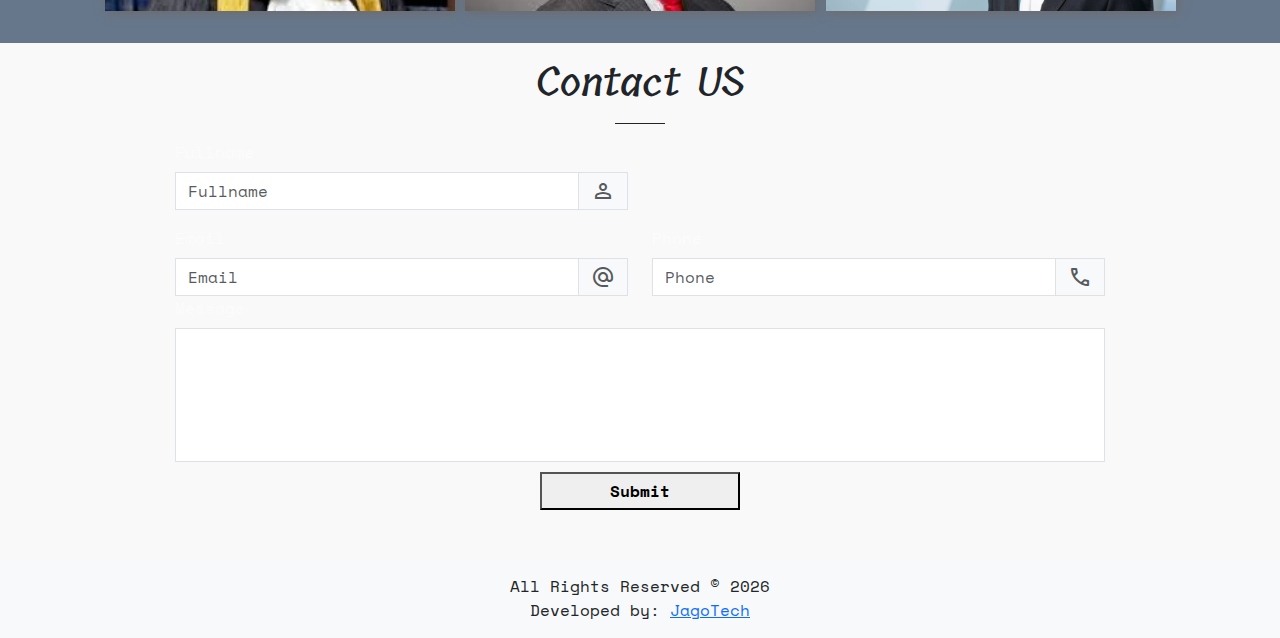
==== commit dede613d: "Added Read More and Read Less Button to About Section" ====
--- a/index.html
+++ b/index.html
@@ -48,5 +48,24 @@
     <script src="assets/js/script.js"></script>
     
     <!-- Scripts -->
+    <script>
+        function myFunction() {
+          var dots = document.getElementById("dots");
+          var moreText = document.getElementById("more");
+          var btnText = document.getElementById("myBtn");
+        
+          if (dots.style.display === "none") {
+            dots.style.display = "inline";
+            btnText.innerHTML = "Read more"; 
+            moreText.style.display = "none";
+          } else {
+            dots.style.display = "none";
+            btnText.innerHTML = "Read less"; 
+            moreText.style.display = "block";
+           
+          }
+        }
+        </script>
+    
 </body>
 </html>--- a/assets/css/style.css
+++ b/assets/css/style.css
@@ -313,5 +313,9 @@
 .form-label{
     color: #000;
 }
-
-
+#more{
+    display: none;
+}
+p{
+    text-align: justify;
+}